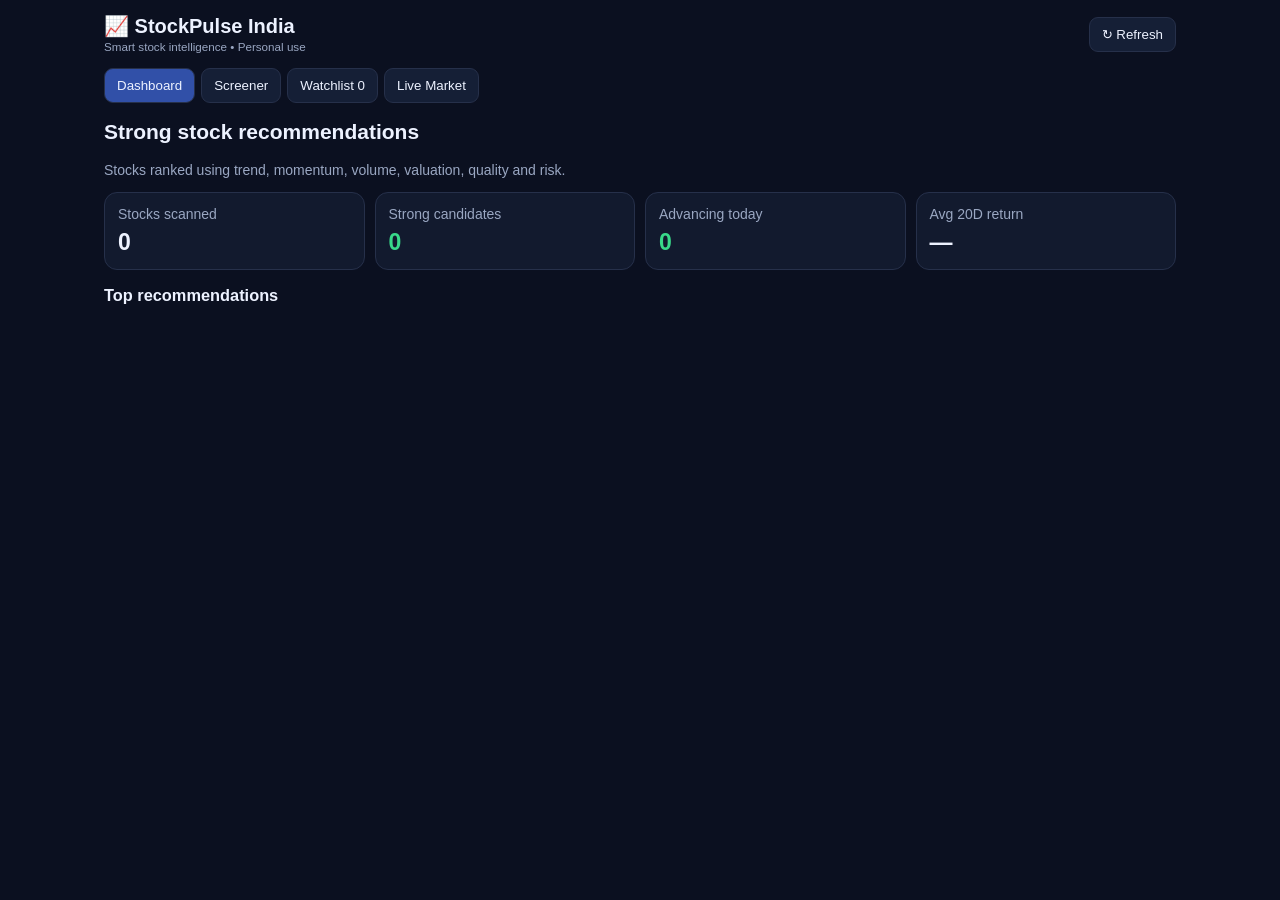
==== android/app/src/main/assets/index.html @ 97c8486b "fix: bundle StockPulse UI inside APK" ====
<!doctype html><html><head><meta name="viewport" content="width=device-width,initial-scale=1"><meta name="theme-color" content="#0b1020"><title>StockPulse India</title><style>body{margin:0;background:#0b1020;color:#edf2ff;font:14px Arial,sans-serif}*{box-sizing:border-box}main{padding:14px;max-width:1100px;margin:auto}.head{display:flex;justify-content:space-between;align-items:center;gap:10px}.brand b{font-size:20px}.brand small,.muted{color:#9aa7c2}.tabs{display:flex;gap:6px;overflow:auto;margin:14px 0}.tabs button,.btn{border:1px solid #26304a;background:#151f36;color:#edf2ff;border-radius:9px;padding:9px 12px}.tabs button.on{background:#3150a8}.kpis,.grid{display:grid;grid-template-columns:repeat(4,1fr);gap:10px}.card{background:#121a2e;border:1px solid #26304a;border-radius:13px;padding:13px}.grid{grid-template-columns:repeat(3,1fr);margin-top:10px}.v{font-size:23px;font-weight:800;margin-top:7px}.good{color:#39d98a}.bad{color:#ff6678}.filters{display:grid;grid-template-columns:2fr 1fr 1fr 1fr;gap:8px;margin:10px 0}.filters input,.filters select{width:100%;padding:9px;background:#0e1528;color:#fff;border:1px solid #26304a;border-radius:8px}.stock{cursor:pointer}.stock h3{margin:0 0 3px}.pill{display:inline-block;padding:4px 7px;border-radius:7px;background:#253250;font-size:11px}.reason{font-size:12px;color:#c8d0e1;line-height:1.45}.modal{position:fixed;inset:0;background:#050914ee;overflow:auto;padding:15px}.box{max-width:850px;margin:10px auto;background:#11192d;border:1px solid #34415f;border-radius:14px;padding:18px}.detail{display:grid;grid-template-columns:repeat(4,1fr);gap:8px}.detail div{background:#0d1426;padding:10px;border-radius:8px}.detail b{display:block;font-size:17px}.hide{display:none}.status{margin:8px 0;color:#9aa7c2}@media(max-width:700px){.kpis,.grid{grid-template-columns:1fr 1fr}.filters{grid-template-columns:1fr 1fr}.detail{grid-template-columns:1fr 1fr}}@media(max-width:430px){.kpis,.grid{grid-template-columns:1fr}.filters{grid-template-columns:1fr}}</style></head><body><main><header class="head"><div class="brand"><b>📈 StockPulse India</b><br><small>Smart stock intelligence • Personal use</small></div><button class="btn" onclick="load()">↻ Refresh</button></header><nav class="tabs"><button class="on" onclick="tab('home',this)">Dashboard</button><button onclick="tab('screen',this)">Screener</button><button onclick="tab('watch',this)">Watchlist <span id="wc">0</span></button><button onclick="tab('market',this)">Live Market</button></nav><section id="home"><h2>Strong stock recommendations</h2><p class="muted">Stocks ranked using trend, momentum, volume, valuation, quality and risk.</p><div class="kpis"><div class="card"><span class="muted">Stocks scanned</span><div class="v" id="scanned">—</div></div><div class="card"><span class="muted">Strong candidates</span><div class="v good" id="strong">—</div></div><div class="card"><span class="muted">Advancing today</span><div class="v good" id="adv">—</div></div><div class="card"><span class="muted">Avg 20D return</span><div class="v" id="mom">—</div></div></div><h3>Top recommendations</h3><div id="top" class="grid"></div></section><section id="screen" class="hide"><h2>Stock Screener</h2><p class="muted">Filter and sort the full screened universe.</p><div class="filters"><input id="q" placeholder="Search stock / symbol" oninput="render()"><input id="ms" type="number" value="0" placeholder="Min score" oninput="render()"><select id="band" onchange="render()"><option>All</option><option>Strong</option><option>Potential</option><option>Watch</option><option>Avoid</option></select><select id="sort" onchange="render()"><option value="score">Score</option><option value="20d">20D %</option><option value="60d">60D %</option><option value="upside">Upside %</option><option value="volume">Volume %</option><option value="change">Today %</option></select></div><div id="screenStatus" class="status"></div><div id="list" class="grid"></div></section><section id="watch" class="hide"><h2>Watchlist</h2><p class="muted">Saved locally on this phone. No login.</p><div id="watchlist" class="grid"></div></section><section id="market" class="hide"><h2>Live Market</h2><div id="marketCards" class="grid"></div><p class="muted">Model scores and upside are estimates, not guaranteed returns or investment advice.</p></section></main><div id="modal" class="modal hide"><div class="box"><button class="btn" onclick="closeDetail()">Close</button><div id="detail"></div></div></div><script>const API='https://stockpulse-india-api-v3.onrender.com/api';let all=[];const $=x=>document.getElementById(x);const num=x=>Number.isFinite(Number(x))?Number(x):0;const pct=(x,d=1)=>(num(x)).toFixed(d)+'%';const watch=()=>JSON.parse(localStorage.getItem('spw')||'[]');const save=a=>{localStorage.setItem('spw',JSON.stringify(a));$('wc').textContent=a.length};function tab(id,b){['home','screen','watch','market'].forEach(x=>$(x).classList.toggle('hide',x!==id));document.querySelectorAll('.tabs button').forEach(x=>x.classList.remove('on'));b.classList.add('on');if(id==='screen')render();if(id==='watch')renderWatch()}function toggle(s){let a=watch();a=a.includes(s)?a.filter(x=>x!==s):a.concat(s);save(a);render();renderWatch()}function val(x,k){return num(x&&x[k])}function band(x){return x.recommendation_band||x.band|| (val(x,'final_rank_score')>=80?'Strong':val(x,'final_rank_score')>=65?'Potential':val(x,'final_rank_score')>=50?'Watch':'Avoid')}function name(x){return x.symbol||x.ticker||x.name||'Unknown'}function card(x){let s=name(x),b=band(x),f=watch().includes(s);return `<div class="card stock" onclick="detail('${encodeURIComponent(s)}')"><div style="display:flex;justify-content:space-between"><div><h3>${s}</h3><span class="muted">${x.company_name||x.name||''}</span></div><span class="pill">${b}</span></div><div class="v">₹${val(x,'price').toFixed(2)}</div><div class="reason"><b>Score ${val(x,'final_rank_score').toFixed(0)}/100</b> • Upside <span class="good">${pct(x.estimated_upside_pct)}</span><br>Today ${pct(x.change_pct)} • 20D ${pct(x.return_20d_pct)} • 60D ${pct(x.return_60d_pct)}<br>Volume ${pct(x.volume_change_pct)}</div><p class="reason">${(x.reasons||x.recommendation_reasons||['Trend + momentum + volume + quality/valuation signals']).slice(0,3).join(' • ')}</p><button class="btn" onclick="event.stopPropagation();toggle('${s.replace(/'/g,"\\'")}')">${f?'★ Remove':'☆ Add to watchlist'}</button></div>`}function sort(a,k){let z=[...a];let key=k==='score'?'final_rank_score':k==='20d'?'return_20d_pct':k==='60d'?'return_60d_pct':k==='upside'?'estimated_upside_pct':k==='volume'?'volume_change_pct':'change_pct';return z.sort((a,b)=>val(b,key)-val(a,key))}function render(){let q=($('q').value||'').toLowerCase(),m=val($('ms').value),bd=$('band').value;let a=sort(all,$('sort').value).filter(x=>(name(x)+' '+(x.company_name||'')).toLowerCase().includes(q)&&val(x,'final_rank_score')>=m&&(bd==='All'||band(x)===bd));$('list').innerHTML=a.map(card).join('')||'<div class="card">No stocks match these filters.</div>';if($('screenStatus'))$('screenStatus').textContent=`Showing ${a.length} of ${all.length} stocks`;$('top').innerHTML=sort(all,'score').slice(0,9).map(card).join('')}function renderWatch(){let a=all.filter(x=>watch().includes(name(x)));$('watchlist').innerHTML=a.length?a.map(card).join(''):'<div class="card">No stocks in watchlist yet. Add stocks from Screener.</div>'}function detail(enc){let s=decodeURIComponent(enc),x=all.find(y=>name(y)===s);if(!x)return;let reasons=(x.reasons||x.recommendation_reasons||['Trend strength','Momentum','Volume confirmation','Quality / valuation','Risk assessment']);$('detail').innerHTML=`<h2>${s}</h2><p class="muted">${x.company_name||x.name||''}</p><div class="v">₹${val(x,'price').toFixed(2)} <span class="good">${pct(x.change_pct)} today</span></div><div class="detail"><div><b>${val(x,'final_rank_score').toFixed(0)}</b><small>Overall score</small></div><div><b>${pct(x.estimated_upside_pct)}</b><small>Upside potential</small></div><div><b>${pct(x.return_20d_pct)}</b><small>20D return</small></div><div><b>${pct(x.return_60d_pct)}</b><small>60D return</small></div><div><b>${pct(x.volume_change_pct)}</b><small>Volume variation</small></div><div><b>${pct(x.return_52w_pct)}</b><small>52W return</small></div><div><b>${pct(x['52w_position'])}</b><small>52W position</small></div><div><b>${band(x)}</b><small>Recommendation</small></div></div><h3>Why this stock is recommended</h3><ul>${reasons.map(r=>`<li>${r}</li>`).join('')}</ul><h3>Short / Long term view</h3><p>Short term: trend and momentum driven. Long term: quality, valuation, consistency and risk factors are considered. Upside is a model estimate and should not be treated as a guaranteed target.</p>`;$('modal').classList.remove('hide')}function closeDetail(){$('modal').classList.add('hide')}async function load(){try{let r=await fetch(API+'/stocks',{cache:'no-store'});let j=await r.json();all=Array.isArray(j)?j:(j.stocks||j.data||j.results||[])}catch(e){all=[]}save(watch());let strong=all.filter(x=>val(x,'final_rank_score')>=80),adv=all.filter(x=>val(x,'change_pct')>0);$('scanned').textContent=all.length;$('strong').textContent=strong.length;$('adv').textContent=adv.length;$('mom').textContent=all.length?pct(all.reduce((a,x)=>a+val(x,'return_20d_pct'),0)/all.length):'—';$('marketCards').innerHTML=`<div class="card"><span class="muted">Nifty / market feed</span><div class="v">${all.length?'LIVE':'Unavailable'}</div></div><div class="card"><span class="muted">Advancing</span><div class="v good">${adv.length}</div></div><div class="card"><span class="muted">Declining</span><div class="v bad">${all.filter(x=>val(x,'change_pct')<0).length}</div></div><div class="card"><span class="muted">Universe</span><div class="v">${all.length}</div></div>`;render();renderWatch()}save(watch());load();</script></body></html>
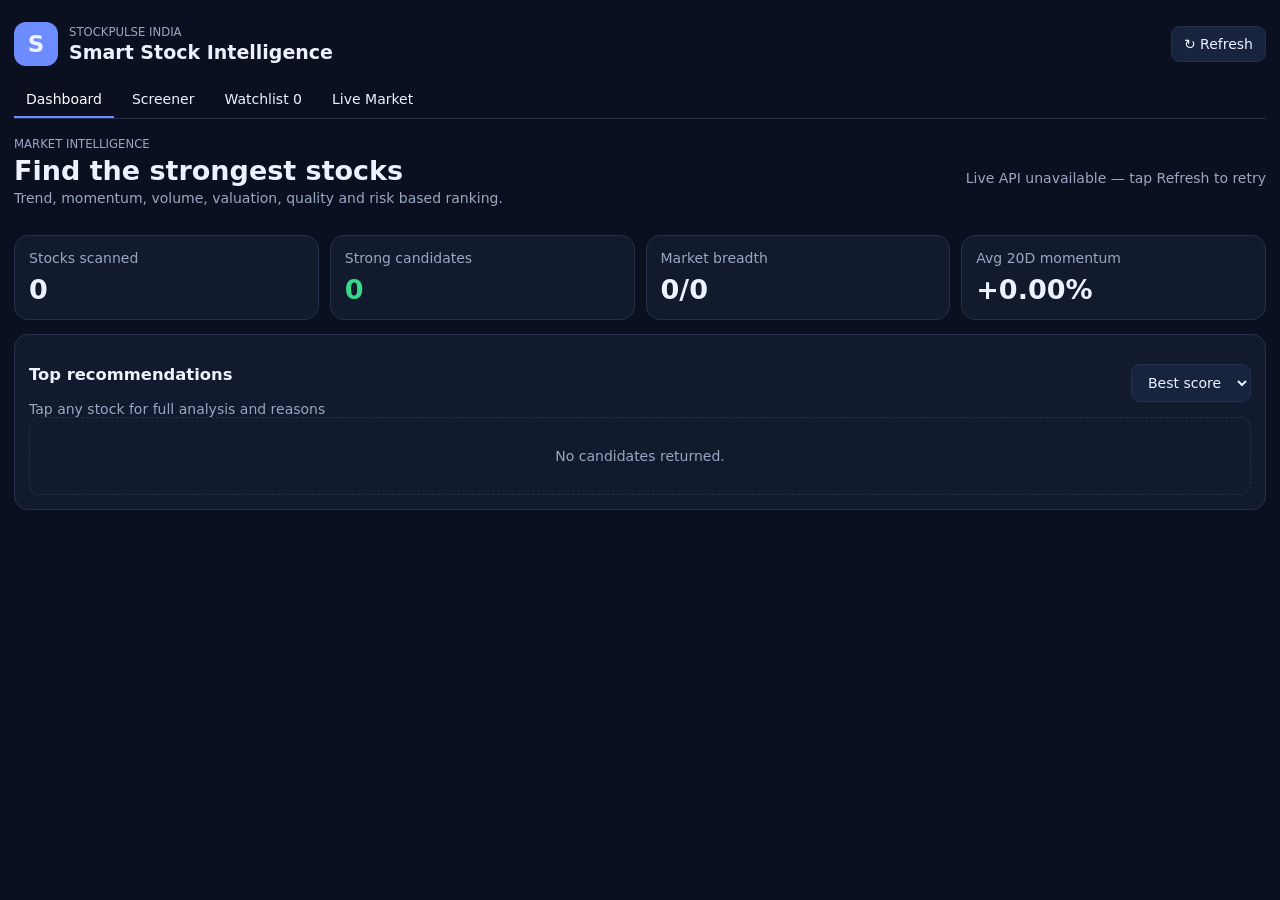
==== commit 937838d9: "fix: bundle full StockPulse v4 UI into APK" ====
--- a/android/app/src/main/assets/index.html
+++ b/android/app/src/main/assets/index.html
@@ -1 +1 @@
-<!doctype html><html><head><meta name="viewport" content="width=device-width,initial-scale=1"><meta name="theme-color" content="#0b1020"><title>StockPulse India</title><style>body{margin:0;background:#0b1020;color:#edf2ff;font:14px Arial,sans-serif}*{box-sizing:border-box}main{padding:14px;max-width:1100px;margin:auto}.head{display:flex;justify-content:space-between;align-items:center;gap:10px}.brand b{font-size:20px}.brand small,.muted{color:#9aa7c2}.tabs{display:flex;gap:6px;overflow:auto;margin:14px 0}.tabs button,.btn{border:1px solid #26304a;background:#151f36;color:#edf2ff;border-radius:9px;padding:9px 12px}.tabs button.on{background:#3150a8}.kpis,.grid{display:grid;grid-template-columns:repeat(4,1fr);gap:10px}.card{background:#121a2e;border:1px solid #26304a;border-radius:13px;padding:13px}.grid{grid-template-columns:repeat(3,1fr);margin-top:10px}.v{font-size:23px;font-weight:800;margin-top:7px}.good{color:#39d98a}.bad{color:#ff6678}.filters{display:grid;grid-template-columns:2fr 1fr 1fr 1fr;gap:8px;margin:10px 0}.filters input,.filters select{width:100%;padding:9px;background:#0e1528;color:#fff;border:1px solid #26304a;border-radius:8px}.stock{cursor:pointer}.stock h3{margin:0 0 3px}.pill{display:inline-block;padding:4px 7px;border-radius:7px;background:#253250;font-size:11px}.reason{font-size:12px;color:#c8d0e1;line-height:1.45}.modal{position:fixed;inset:0;background:#050914ee;overflow:auto;padding:15px}.box{max-width:850px;margin:10px auto;background:#11192d;border:1px solid #34415f;border-radius:14px;padding:18px}.detail{display:grid;grid-template-columns:repeat(4,1fr);gap:8px}.detail div{background:#0d1426;padding:10px;border-radius:8px}.detail b{display:block;font-size:17px}.hide{display:none}.status{margin:8px 0;color:#9aa7c2}@media(max-width:700px){.kpis,.grid{grid-template-columns:1fr 1fr}.filters{grid-template-columns:1fr 1fr}.detail{grid-template-columns:1fr 1fr}}@media(max-width:430px){.kpis,.grid{grid-template-columns:1fr}.filters{grid-template-columns:1fr}}</style></head><body><main><header class="head"><div class="brand"><b>📈 StockPulse India</b><br><small>Smart stock intelligence • Personal use</small></div><button class="btn" onclick="load()">↻ Refresh</button></header><nav class="tabs"><button class="on" onclick="tab('home',this)">Dashboard</button><button onclick="tab('screen',this)">Screener</button><button onclick="tab('watch',this)">Watchlist <span id="wc">0</span></button><button onclick="tab('market',this)">Live Market</button></nav><section id="home"><h2>Strong stock recommendations</h2><p class="muted">Stocks ranked using trend, momentum, volume, valuation, quality and risk.</p><div class="kpis"><div class="card"><span class="muted">Stocks scanned</span><div class="v" id="scanned">—</div></div><div class="card"><span class="muted">Strong candidates</span><div class="v good" id="strong">—</div></div><div class="card"><span class="muted">Advancing today</span><div class="v good" id="adv">—</div></div><div class="card"><span class="muted">Avg 20D return</span><div class="v" id="mom">—</div></div></div><h3>Top recommendations</h3><div id="top" class="grid"></div></section><section id="screen" class="hide"><h2>Stock Screener</h2><p class="muted">Filter and sort the full screened universe.</p><div class="filters"><input id="q" placeholder="Search stock / symbol" oninput="render()"><input id="ms" type="number" value="0" placeholder="Min score" oninput="render()"><select id="band" onchange="render()"><option>All</option><option>Strong</option><option>Potential</option><option>Watch</option><option>Avoid</option></select><select id="sort" onchange="render()"><option value="score">Score</option><option value="20d">20D %</option><option value="60d">60D %</option><option value="upside">Upside %</option><option value="volume">Volume %</option><option value="change">Today %</option></select></div><div id="screenStatus" class="status"></div><div id="list" class="grid"></div></section><section id="watch" class="hide"><h2>Watchlist</h2><p class="muted">Saved locally on this phone. No login.</p><div id="watchlist" class="grid"></div></section><section id="market" class="hide"><h2>Live Market</h2><div id="marketCards" class="grid"></div><p class="muted">Model scores and upside are estimates, not guaranteed returns or investment advice.</p></section></main><div id="modal" class="modal hide"><div class="box"><button class="btn" onclick="closeDetail()">Close</button><div id="detail"></div></div></div><script>const API='https://stockpulse-india-api-v3.onrender.com/api';let all=[];const $=x=>document.getElementById(x);const num=x=>Number.isFinite(Number(x))?Number(x):0;const pct=(x,d=1)=>(num(x)).toFixed(d)+'%';const watch=()=>JSON.parse(localStorage.getItem('spw')||'[]');const save=a=>{localStorage.setItem('spw',JSON.stringify(a));$('wc').textContent=a.length};function tab(id,b){['home','screen','watch','market'].forEach(x=>$(x).classList.toggle('hide',x!==id));document.querySelectorAll('.tabs button').forEach(x=>x.classList.remove('on'));b.classList.add('on');if(id==='screen')render();if(id==='watch')renderWatch()}function toggle(s){let a=watch();a=a.includes(s)?a.filter(x=>x!==s):a.concat(s);save(a);render();renderWatch()}function val(x,k){return num(x&&x[k])}function band(x){return x.recommendation_band||x.band|| (val(x,'final_rank_score')>=80?'Strong':val(x,'final_rank_score')>=65?'Potential':val(x,'final_rank_score')>=50?'Watch':'Avoid')}function name(x){return x.symbol||x.ticker||x.name||'Unknown'}function card(x){let s=name(x),b=band(x),f=watch().includes(s);return `<div class="card stock" onclick="detail('${encodeURIComponent(s)}')"><div style="display:flex;justify-content:space-between"><div><h3>${s}</h3><span class="muted">${x.company_name||x.name||''}</span></div><span class="pill">${b}</span></div><div class="v">₹${val(x,'price').toFixed(2)}</div><div class="reason"><b>Score ${val(x,'final_rank_score').toFixed(0)}/100</b> • Upside <span class="good">${pct(x.estimated_upside_pct)}</span><br>Today ${pct(x.change_pct)} • 20D ${pct(x.return_20d_pct)} • 60D ${pct(x.return_60d_pct)}<br>Volume ${pct(x.volume_change_pct)}</div><p class="reason">${(x.reasons||x.recommendation_reasons||['Trend + momentum + volume + quality/valuation signals']).slice(0,3).join(' • ')}</p><button class="btn" onclick="event.stopPropagation();toggle('${s.replace(/'/g,"\\'")}')">${f?'★ Remove':'☆ Add to watchlist'}</button></div>`}function sort(a,k){let z=[...a];let key=k==='score'?'final_rank_score':k==='20d'?'return_20d_pct':k==='60d'?'return_60d_pct':k==='upside'?'estimated_upside_pct':k==='volume'?'volume_change_pct':'change_pct';return z.sort((a,b)=>val(b,key)-val(a,key))}function render(){let q=($('q').value||'').toLowerCase(),m=val($('ms').value),bd=$('band').value;let a=sort(all,$('sort').value).filter(x=>(name(x)+' '+(x.company_name||'')).toLowerCase().includes(q)&&val(x,'final_rank_score')>=m&&(bd==='All'||band(x)===bd));$('list').innerHTML=a.map(card).join('')||'<div class="card">No stocks match these filters.</div>';if($('screenStatus'))$('screenStatus').textContent=`Showing ${a.length} of ${all.length} stocks`;$('top').innerHTML=sort(all,'score').slice(0,9).map(card).join('')}function renderWatch(){let a=all.filter(x=>watch().includes(name(x)));$('watchlist').innerHTML=a.length?a.map(card).join(''):'<div class="card">No stocks in watchlist yet. Add stocks from Screener.</div>'}function detail(enc){let s=decodeURIComponent(enc),x=all.find(y=>name(y)===s);if(!x)return;let reasons=(x.reasons||x.recommendation_reasons||['Trend strength','Momentum','Volume confirmation','Quality / valuation','Risk assessment']);$('detail').innerHTML=`<h2>${s}</h2><p class="muted">${x.company_name||x.name||''}</p><div class="v">₹${val(x,'price').toFixed(2)} <span class="good">${pct(x.change_pct)} today</span></div><div class="detail"><div><b>${val(x,'final_rank_score').toFixed(0)}</b><small>Overall score</small></div><div><b>${pct(x.estimated_upside_pct)}</b><small>Upside potential</small></div><div><b>${pct(x.return_20d_pct)}</b><small>20D return</small></div><div><b>${pct(x.return_60d_pct)}</b><small>60D return</small></div><div><b>${pct(x.volume_change_pct)}</b><small>Volume variation</small></div><div><b>${pct(x.return_52w_pct)}</b><small>52W return</small></div><div><b>${pct(x['52w_position'])}</b><small>52W position</small></div><div><b>${band(x)}</b><small>Recommendation</small></div></div><h3>Why this stock is recommended</h3><ul>${reasons.map(r=>`<li>${r}</li>`).join('')}</ul><h3>Short / Long term view</h3><p>Short term: trend and momentum driven. Long term: quality, valuation, consistency and risk factors are considered. Upside is a model estimate and should not be treated as a guaranteed target.</p>`;$('modal').classList.remove('hide')}function closeDetail(){$('modal').classList.add('hide')}async function load(){try{let r=await fetch(API+'/stocks',{cache:'no-store'});let j=await r.json();all=Array.isArray(j)?j:(j.stocks||j.data||j.results||[])}catch(e){all=[]}save(watch());let strong=all.filter(x=>val(x,'final_rank_score')>=80),adv=all.filter(x=>val(x,'change_pct')>0);$('scanned').textContent=all.length;$('strong').textContent=strong.length;$('adv').textContent=adv.length;$('mom').textContent=all.length?pct(all.reduce((a,x)=>a+val(x,'return_20d_pct'),0)/all.length):'—';$('marketCards').innerHTML=`<div class="card"><span class="muted">Nifty / market feed</span><div class="v">${all.length?'LIVE':'Unavailable'}</div></div><div class="card"><span class="muted">Advancing</span><div class="v good">${adv.length}</div></div><div class="card"><span class="muted">Declining</span><div class="v bad">${all.filter(x=>val(x,'change_pct')<0).length}</div></div><div class="card"><span class="muted">Universe</span><div class="v">${all.length}</div></div>`;render();renderWatch()}save(watch());load();</script></body></html>+<!doctype html><html lang="en"><head><meta charset="utf-8"><meta name="viewport" content="width=device-width,initial-scale=1"><meta name="theme-color" content="#0b1020"><title>StockPulse India</title><style>:root{--bg:#0b1020;--panel:#121a2e;--line:#26304a;--text:#edf2ff;--muted:#9aa7c2;--good:#39d98a;--bad:#ff6678;--accent:#6d8cff}*{box-sizing:border-box}body{margin:0;background:var(--bg);color:var(--text);font:14px system-ui,-apple-system,Segoe UI,Arial}button,input,select{font:inherit}button{cursor:pointer}main{max-width:1400px;margin:auto;padding:14px}.head{display:flex;justify-content:space-between;align-items:center;gap:12px;padding:8px 0 16px}.brand{display:flex;gap:11px;align-items:center}.logo{width:44px;height:44px;border-radius:12px;background:var(--accent);display:grid;place-items:center;font-size:23px;font-weight:800}.brand small,.muted,label{color:var(--muted)}.brand h1{font-size:19px;margin:2px 0}.btn,.tabs button{background:#18233d;border:1px solid var(--line);color:var(--text);border-radius:9px;padding:9px 12px}.tabs{display:flex;gap:6px;overflow:auto;border-bottom:1px solid var(--line);margin-bottom:16px}.tabs button{background:transparent;border:0;border-bottom:2px solid transparent;border-radius:0;white-space:nowrap}.tabs button.on{border-color:var(--accent);color:#fff}.hide{display:none!important}.hero{display:flex;justify-content:space-between;gap:12px;align-items:center}.hero h2{font-size:27px;margin:4px 0}.hero p{color:var(--muted);margin:0 0 15px}.kpis,.market{display:grid;grid-template-columns:repeat(4,1fr);gap:11px;margin:14px 0}.card,.surface,.stat{background:var(--panel);border:1px solid var(--line);border-radius:14px;padding:14px}.kpi b{display:block;font-size:27px;margin-top:8px}.good{color:var(--good)!important}.bad{color:var(--bad)!important}.grid{display:grid;grid-template-columns:repeat(3,1fr);gap:12px}.filters{display:grid;grid-template-columns:2fr repeat(6,1fr);gap:8px;margin:12px 0}.filters label{display:grid;gap:5px;font-size:11px}.filters input,.filters select{width:100%;background:#0e1528;color:var(--text);border:1px solid var(--line);border-radius:8px;padding:9px}.stock{cursor:pointer}.stock .top{display:flex;justify-content:space-between;gap:8px}.stock h3{margin:0 0 3px}.price{font-size:21px;font-weight:800;margin:11px 0}.pill{display:inline-block;background:#263453;border-radius:7px;padding:5px 8px;font-size:11px;font-weight:800}.Strong{background:#123a2a;color:var(--good)}.Potential{background:#30351a;color:#d5e75d}.Avoid{background:#3c1c27;color:var(--bad)}.meta{display:flex;flex-wrap:wrap;gap:8px;color:#c8d0e1;font-size:11px;margin:10px 0}.reason{color:#cbd4e7;font-size:12px;line-height:1.45}.watch{width:100%;margin-top:8px}.empty{text-align:center;color:var(--muted);padding:30px;border:1px dashed var(--line);border-radius:12px;grid-column:1/-1}.stat b{display:block;font-size:22px}.stat span,.stat small{display:block;color:var(--muted);margin-top:4px}.modal{position:fixed;inset:0;background:#050914e8;z-index:10;overflow:auto;padding:12px}.box{max-width:900px;margin:15px auto;background:#11192d;border:1px solid #34415f;border-radius:16px;padding:18px}.detail{display:grid;grid-template-columns:repeat(4,1fr);gap:9px}.detail>div{background:#0d1426;border:1px solid var(--line);border-radius:9px;padding:11px}.detail b{display:block;font-size:18px}.detail small{color:var(--muted)}.list{display:grid;gap:7px}.list div{display:flex;justify-content:space-between;border-bottom:1px solid #222c43;padding:8px}.list span{color:var(--muted)}.table{width:100%;border-collapse:collapse;font-size:12px}.table td{padding:7px;border-bottom:1px solid #222c43}.table td:nth-child(odd){color:var(--muted)}@media(max-width:850px){.kpis,.market{grid-template-columns:repeat(2,1fr)}.grid{grid-template-columns:repeat(2,1fr)}.filters{grid-template-columns:repeat(3,1fr)}}@media(max-width:550px){.kpis,.market,.grid{grid-template-columns:1fr}.filters{grid-template-columns:1fr 1fr}.detail{grid-template-columns:1fr 1fr}.hero{align-items:flex-start;flex-direction:column}}</style></head><body><main><header class="head"><div class="brand"><div class="logo">S</div><div><small>STOCKPULSE INDIA</small><h1>Smart Stock Intelligence</h1></div></div><button class="btn" id="refresh">↻ Refresh</button></header><nav class="tabs"><button class="on" data-tab="home">Dashboard</button><button data-tab="screen">Screener</button><button data-tab="watch">Watchlist <span id="wc">0</span></button><button data-tab="market">Live Market</button></nav><section id="home"><div class="hero"><div><small class="muted">MARKET INTELLIGENCE</small><h2>Find the strongest stocks</h2><p>Trend, momentum, volume, valuation, quality and risk based ranking.</p></div><span class="muted" id="status">Loading…</span></div><div class="kpis"><div class="card kpi"><span class="muted">Stocks scanned</span><b id="scanned">—</b></div><div class="card kpi"><span class="muted">Strong candidates</span><b class="good" id="strong">—</b></div><div class="card kpi"><span class="muted">Market breadth</span><b id="breadth">—</b></div><div class="card kpi"><span class="muted">Avg 20D momentum</span><b id="mom">—</b></div></div><div class="surface"><div class="hero"><div><h3>Top recommendations</h3><span class="muted">Tap any stock for full analysis and reasons</span></div><select class="btn" id="homeSort"><option value="score">Best score</option><option value="20d">20D</option><option value="60d">60D</option><option value="upside">Upside</option></select></div><div id="top" class="grid"></div></div></section><section id="screen" class="hide"><div class="hero"><div><h2>Stock Screener</h2><p>Filter the full screened universe.</p></div><button class="btn" id="reset">Reset</button></div><div class="filters"><label>Search<input id="q" placeholder="RELIANCE / TCS"></label><label>Min score<input id="ms" type="number" value="0"></label><label>Band<select id="band"><option>All</option><option>Strong</option><option>Potential</option><option>Watch</option><option>Avoid</option></select></label><label>Min 20D %<input id="m20" type="number" value="-100"></label><label>Min 60D %<input id="m60" type="number" value="-100"></label><label>Min 52W pos %<input id="m52" type="number" value="0"></label><label>Sort<select id="sort"><option value="score">Score</option><option value="20d">20D</option><option value="60d">60D</option><option value="upside">Upside</option><option value="volume">Volume</option><option value="change">Today</option></select></label></div><div id="screenStatus" class="muted"></div><div id="list" class="grid"></div></section><section id="watch" class="hide"><div class="hero"><div><h2>Watchlist</h2><p>Saved locally on this phone. No login required.</p></div></div><div id="watchlist" class="grid"></div></section><section id="market" class="hide"><div class="hero"><div><h2>Live Market</h2><p>Nifty, Bank Nifty and StockPulse universe.</p></div></div><div id="marketCards" class="market"></div><div class="card muted">Scores and upside are model estimates, not guaranteed returns or personalized investment advice.</div></section><div id="modal" class="modal hide"><div class="box"><button class="btn" id="close">Close</button><div id="detail"></div></div></div></main><script>const API='https://stockpulse-india-api-v3.onrender.com/api';let all=[];const $=x=>document.getElementById(x),num=x=>Number.isFinite(Number(x))?Number(x):0,watch=()=>JSON.parse(localStorage.getItem('stockpulse_watch')||'[]'),save=a=>{localStorage.setItem('stockpulse_watch',JSON.stringify(a));$('wc').textContent=a.length};function val(x,k){return num(x&&x[k])}function nm(x){return x.symbol||x.ticker||x.name||''}function bd(x){return x.band||x.recommendation_band||(val(x,'final_rank_score')>=80?'Strong':val(x,'final_rank_score')>=65?'Potential':val(x,'final_rank_score')>=50?'Watch':'Avoid')}function sortA(a,k){let key=k==='score'?'final_rank_score':k==='20d'?'return_20d_pct':k==='60d'?'return_60d_pct':k==='upside'?'estimated_upside_pct':k==='volume'?'volume_change_pct':'change_pct';return [...a].sort((x,y)=>val(y,key)-val(x,key))}function pct(x){return(num(x)>=0?'+':'')+num(x).toFixed(2)+'%'}function card(x){let s=nm(x),f=watch().includes(s),b=bd(x);return `<article class="card stock" onclick="detailOf('${encodeURIComponent(s)}')"><div class="top"><div><h3>${s}</h3><small class="muted">${x.company_name||x.name||'NSE listed stock'}</small></div><b>${val(x,'final_rank_score').toFixed(1)}</b></div><div class="price">₹${val(x,'price').toLocaleString('en-IN')} <span class="${val(x,'change_pct')<0?'bad':'good'}">${pct(x.change_pct)}</span></div><span class="pill ${b}">${b} • ${x.recommendation||'WATCH'}</span><div class="meta"><span>20D ${pct(x.return_20d_pct)}</span><span>60D ${pct(x.return_60d_pct)}</span><span>Upside ${pct(x.estimated_upside_pct)}</span><span>Volume ${pct(x.volume_change_pct)}</span></div><p class="reason">${(x.why||x.reasons||['Trend + momentum + volume + quality/valuation signals']).slice(0,3).join(' • ')}</p><button class="btn watch" onclick="event.stopPropagation();toggle('${s.replace(/'/g,"\\'")}')">${f?'★ Saved to watchlist':'☆ Add to watchlist'}</button></article>`}function toggle(s){let a=watch();a=a.includes(s)?a.filter(x=>x!==s):a.concat(s);save(a);renderAll()}function renderHome(){let adv=all.filter(x=>val(x,'change_pct')>0).length,total=all.length,strong=all.filter(x=>bd(x)==='Strong').length,avg=all.reduce((s,x)=>s+val(x,'return_20d_pct'),0)/(total||1);$('scanned').textContent=total;$('strong').textContent=strong;$('breadth').textContent=adv+'/'+(total-adv);$('mom').textContent=pct(avg);$('top').innerHTML=sortA(all,$('homeSort').value).slice(0,9).map(card).join('')||'<div class="empty">No candidates returned.</div>'}function renderScreen(){let q=$('q').value.toLowerCase(),m=num($('ms').value),b=$('band').value,a=all.filter(x=>(!q||(nm(x)+' '+(x.company_name||'')).toLowerCase().includes(q))&&val(x,'final_rank_score')>=m&&(b==='All'||bd(x)===b)&&val(x,'return_20d_pct')>=num($('m20').value)&&val(x,'return_60d_pct')>=num($('m60').value)&&val(x,'52w_position')>=num($('m52').value));a=sortA(a,$('sort').value);$('screenStatus').textContent=`${a.length} stocks match`;$('list').innerHTML=a.map(card).join('')||'<div class="empty">No stocks match these rules.</div>'}function renderWatch(){let s=new Set(watch());let a=all.filter(x=>s.has(nm(x)));$('watchlist').innerHTML=a.map(card).join('')||'<div class="empty">Watchlist is empty.</div>'}async function renderMarket(){let adv=all.filter(x=>val(x,'change_pct')>0).length,total=all.length;let idx=[];try{let r=await fetch(API+'/market',{cache:'no-store'});if(r.ok)idx=(await r.json()).indices||[]}catch(e){}$('marketCards').innerHTML=idx.map(x=>`<div class="stat"><b>${val(x,'price').toLocaleString('en-IN',{maximumFractionDigits:2})}</b><span>${x.symbol==='^NSEI'?'NIFTY 50':'BANK NIFTY'}</span><small class="${val(x,'change_pct')<0?'bad':'good'}">${pct(x.change_pct)}</small></div>`).join('')+`<div class="stat"><b>${total}</b><span>Scanned</span></div><div class="stat"><b>${adv}</b><span>Advancing</span></div><div class="stat"><b>${total-adv}</b><span>Declining</span></div>`}function renderAll(){save(watch());renderHome();renderScreen();renderWatch();renderMarket()}async function detailOf(enc){let s=decodeURIComponent(enc),x=all.find(y=>nm(y)===s);if(!x)return;$('modal').classList.remove('hide');$('detail').innerHTML='<p>Loading complete analysis…</p>';try{let r=await fetch(API+'/stock/'+encodeURIComponent(s),{cache:'no-store'});if(r.ok)x=await r.json()}catch(e){}let reasons=x.why||x.reasons||['Trend strength','Momentum','Volume confirmation','Quality / valuation','Risk assessment'];$('detail').innerHTML=`<h2>${x.company_name||s} (${s})</h2><div class="price">₹${val(x,'price').toLocaleString('en-IN')} <span class="${val(x,'change_pct')<0?'bad':'good'}">${pct(x.change_pct)} today</span></div><span class="pill ${bd(x)}">${bd(x)} • ${x.recommendation||'WATCH'}</span><div class="detail"><div><b>${val(x,'final_rank_score').toFixed(1)}</b><small>Overall score</small></div><div><b>${pct(x.estimated_upside_pct)}</b><small>Estimated upside</small></div><div><b>${pct(x.return_20d_pct)}</b><small>20D</small></div><div><b>${pct(x.return_60d_pct)}</b><small>60D</small></div><div><b>${pct(x.volume_change_pct)}</b><small>Volume variation</small></div><div><b>${pct(x.return_52w_pct)}</b><small>52W return</small></div><div><b>${pct(x['52w_position'])}</b><small>52W position</small></div><div><b>${x.risk||'—'}</b><small>Risk</small></div></div><h3>Why this stock is recommended</h3><ul class="reason">${reasons.map(r=>`<li>${r}</li>`).join('')}</ul><h3>Short / Medium / Long term</h3><div class="detail"><div><b>${val(x,'short_term_score').toFixed(1)}</b><small>Short term score</small></div><div><b>${val(x,'medium_term_score').toFixed(1)}</b><small>Medium term score</small></div><div><b>${val(x,'long_term_score').toFixed(1)}</b><small>Long term score</small></div><div><b>${pct(x.volume_change_pct)}</b><small>Volume change</small></div></div><h3>Technical snapshot</h3><div class="list"><div><span>RSI 14</span><b>${val(x,'rsi14').toFixed(1)}</b></div><div><span>20 DMA</span><b>₹${val(x,'dma20').toFixed(2)}</b></div><div><span>50 DMA</span><b>₹${val(x,'dma50').toFixed(2)}</b></div><div><span>200 DMA</span><b>₹${val(x,'dma200').toFixed(2)}</b></div></div><h3>Fundamental / valuation</h3><div class="list"><div><span>PE</span><b>${x.pe==null?'—':val(x,'pe').toFixed(1)}</b></div><div><span>Price/Book</span><b>${x.pb==null?'—':val(x,'pb').toFixed(1)}</b></div><div><span>ROE</span><b>${x.roe==null?'—':(val(x,'roe')*100).toFixed(1)+'%'}</b></div><div><span>Debt/Equity</span><b>${x.debt_to_equity==null?'—':val(x,'debt_to_equity').toFixed(1)}</b></div></div><h3>Pros</h3><ul class="reason">${(x.pros||[]).map(r=>`<li>${r}</li>`).join('')}</ul><h3>Risks / Cons</h3><ul class="reason">${(x.cons||[]).map(r=>`<li>${r}</li>`).join('')}</ul><button class="btn watch" onclick="toggle('${s.replace(/'/g,"\\'")}');detailOf('${enc}')">${watch().includes(s)?'★ Remove from watchlist':'☆ Add to watchlist'}</button>`}function setup(){document.querySelectorAll('.tabs button').forEach(b=>b.onclick=()=>{document.querySelectorAll('.tabs button').forEach(x=>x.classList.remove('on'));document.querySelectorAll('section').forEach(x=>x.classList.add('hide'));b.classList.add('on');$(b.dataset.tab).classList.remove('hide');if(b.dataset.tab==='market')renderMarket()});['q','ms','band','m20','m60','m52','sort','homeSort'].forEach(id=>$(id).addEventListener('input',renderAll));$('refresh').onclick=load;$('reset').onclick=()=>{ $('q').value='';$('ms').value=0;$('band').value='All';$('m20').value=-100;$('m60').value=-100;$('m52').value=0;$('sort').value='score';renderAll()};$('close').onclick=()=>$('modal').classList.add('hide');$('modal').onclick=e=>{if(e.target.id==='modal')$('modal').classList.add('hide')}}async function load(){setup();$('status').textContent='Scanning NSE universe…';try{let r=await fetch(API+'/screener/top?limit=50&min_quality=0',{cache:'no-store'});if(!r.ok)throw Error(r.status);let d=await r.json();all=d.items||d.stocks||d.data||[];$('status').textContent='Live data updated '+new Date(d.generated_at||Date.now()).toLocaleTimeString();renderAll()}catch(e){all=[];$('status').textContent='Live API unavailable — tap Refresh to retry';renderAll()}}load();</script></body></html>
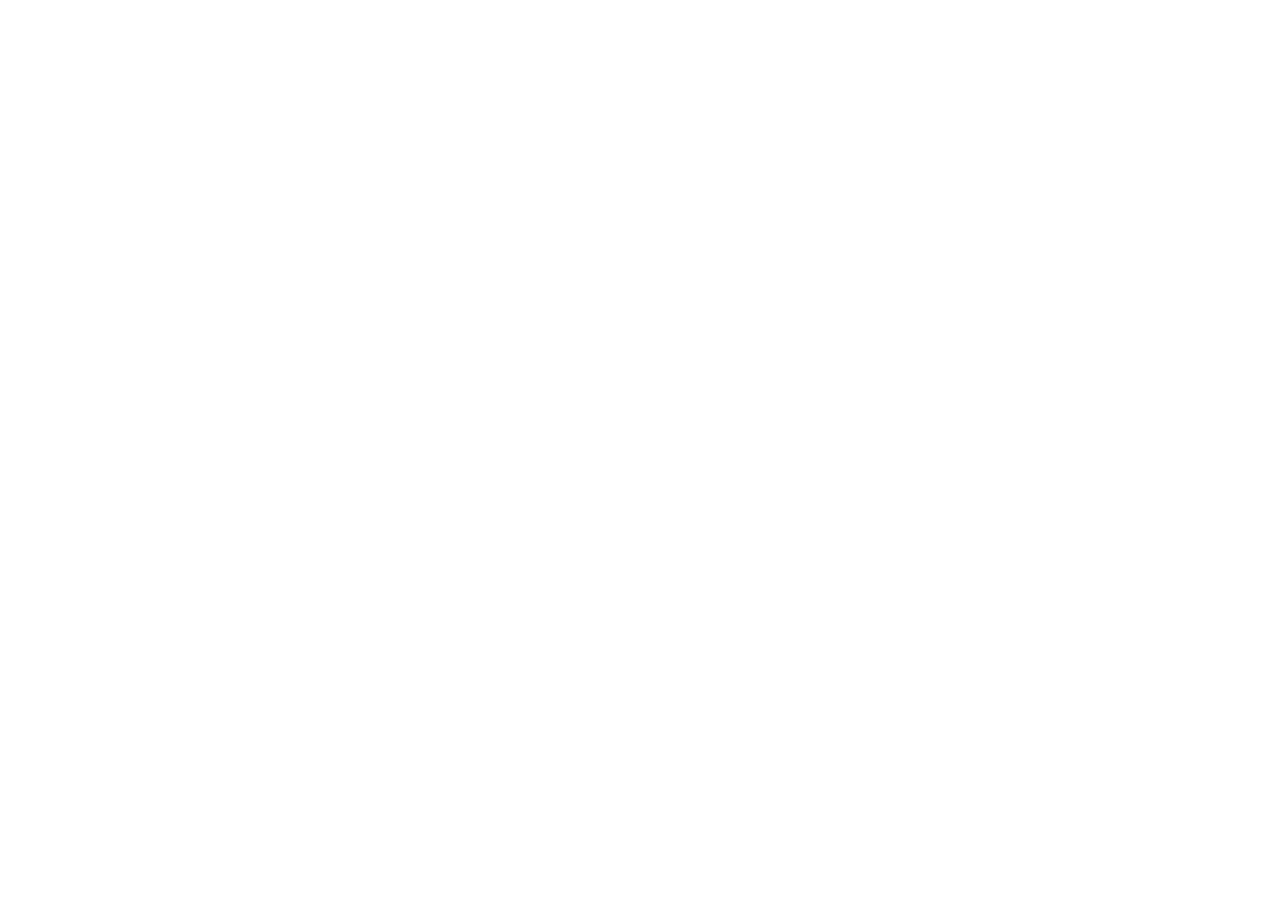
==== commit baf76568: "Keep bundled Android page synced with live StockPulse web UI" ====
--- a/android/app/src/main/assets/index.html
+++ b/android/app/src/main/assets/index.html
@@ -1 +1 @@
-<!doctype html><html lang="en"><head><meta charset="utf-8"><meta name="viewport" content="width=device-width,initial-scale=1"><meta name="theme-color" content="#0b1020"><title>StockPulse India</title><style>:root{--bg:#0b1020;--panel:#121a2e;--line:#26304a;--text:#edf2ff;--muted:#9aa7c2;--good:#39d98a;--bad:#ff6678;--accent:#6d8cff}*{box-sizing:border-box}body{margin:0;background:var(--bg);color:var(--text);font:14px system-ui,-apple-system,Segoe UI,Arial}button,input,select{font:inherit}button{cursor:pointer}main{max-width:1400px;margin:auto;padding:14px}.head{display:flex;justify-content:space-between;align-items:center;gap:12px;padding:8px 0 16px}.brand{display:flex;gap:11px;align-items:center}.logo{width:44px;height:44px;border-radius:12px;background:var(--accent);display:grid;place-items:center;font-size:23px;font-weight:800}.brand small,.muted,label{color:var(--muted)}.brand h1{font-size:19px;margin:2px 0}.btn,.tabs button{background:#18233d;border:1px solid var(--line);color:var(--text);border-radius:9px;padding:9px 12px}.tabs{display:flex;gap:6px;overflow:auto;border-bottom:1px solid var(--line);margin-bottom:16px}.tabs button{background:transparent;border:0;border-bottom:2px solid transparent;border-radius:0;white-space:nowrap}.tabs button.on{border-color:var(--accent);color:#fff}.hide{display:none!important}.hero{display:flex;justify-content:space-between;gap:12px;align-items:center}.hero h2{font-size:27px;margin:4px 0}.hero p{color:var(--muted);margin:0 0 15px}.kpis,.market{display:grid;grid-template-columns:repeat(4,1fr);gap:11px;margin:14px 0}.card,.surface,.stat{background:var(--panel);border:1px solid var(--line);border-radius:14px;padding:14px}.kpi b{display:block;font-size:27px;margin-top:8px}.good{color:var(--good)!important}.bad{color:var(--bad)!important}.grid{display:grid;grid-template-columns:repeat(3,1fr);gap:12px}.filters{display:grid;grid-template-columns:2fr repeat(6,1fr);gap:8px;margin:12px 0}.filters label{display:grid;gap:5px;font-size:11px}.filters input,.filters select{width:100%;background:#0e1528;color:var(--text);border:1px solid var(--line);border-radius:8px;padding:9px}.stock{cursor:pointer}.stock .top{display:flex;justify-content:space-between;gap:8px}.stock h3{margin:0 0 3px}.price{font-size:21px;font-weight:800;margin:11px 0}.pill{display:inline-block;background:#263453;border-radius:7px;padding:5px 8px;font-size:11px;font-weight:800}.Strong{background:#123a2a;color:var(--good)}.Potential{background:#30351a;color:#d5e75d}.Avoid{background:#3c1c27;color:var(--bad)}.meta{display:flex;flex-wrap:wrap;gap:8px;color:#c8d0e1;font-size:11px;margin:10px 0}.reason{color:#cbd4e7;font-size:12px;line-height:1.45}.watch{width:100%;margin-top:8px}.empty{text-align:center;color:var(--muted);padding:30px;border:1px dashed var(--line);border-radius:12px;grid-column:1/-1}.stat b{display:block;font-size:22px}.stat span,.stat small{display:block;color:var(--muted);margin-top:4px}.modal{position:fixed;inset:0;background:#050914e8;z-index:10;overflow:auto;padding:12px}.box{max-width:900px;margin:15px auto;background:#11192d;border:1px solid #34415f;border-radius:16px;padding:18px}.detail{display:grid;grid-template-columns:repeat(4,1fr);gap:9px}.detail>div{background:#0d1426;border:1px solid var(--line);border-radius:9px;padding:11px}.detail b{display:block;font-size:18px}.detail small{color:var(--muted)}.list{display:grid;gap:7px}.list div{display:flex;justify-content:space-between;border-bottom:1px solid #222c43;padding:8px}.list span{color:var(--muted)}.table{width:100%;border-collapse:collapse;font-size:12px}.table td{padding:7px;border-bottom:1px solid #222c43}.table td:nth-child(odd){color:var(--muted)}@media(max-width:850px){.kpis,.market{grid-template-columns:repeat(2,1fr)}.grid{grid-template-columns:repeat(2,1fr)}.filters{grid-template-columns:repeat(3,1fr)}}@media(max-width:550px){.kpis,.market,.grid{grid-template-columns:1fr}.filters{grid-template-columns:1fr 1fr}.detail{grid-template-columns:1fr 1fr}.hero{align-items:flex-start;flex-direction:column}}</style></head><body><main><header class="head"><div class="brand"><div class="logo">S</div><div><small>STOCKPULSE INDIA</small><h1>Smart Stock Intelligence</h1></div></div><button class="btn" id="refresh">↻ Refresh</button></header><nav class="tabs"><button class="on" data-tab="home">Dashboard</button><button data-tab="screen">Screener</button><button data-tab="watch">Watchlist <span id="wc">0</span></button><button data-tab="market">Live Market</button></nav><section id="home"><div class="hero"><div><small class="muted">MARKET INTELLIGENCE</small><h2>Find the strongest stocks</h2><p>Trend, momentum, volume, valuation, quality and risk based ranking.</p></div><span class="muted" id="status">Loading…</span></div><div class="kpis"><div class="card kpi"><span class="muted">Stocks scanned</span><b id="scanned">—</b></div><div class="card kpi"><span class="muted">Strong candidates</span><b class="good" id="strong">—</b></div><div class="card kpi"><span class="muted">Market breadth</span><b id="breadth">—</b></div><div class="card kpi"><span class="muted">Avg 20D momentum</span><b id="mom">—</b></div></div><div class="surface"><div class="hero"><div><h3>Top recommendations</h3><span class="muted">Tap any stock for full analysis and reasons</span></div><select class="btn" id="homeSort"><option value="score">Best score</option><option value="20d">20D</option><option value="60d">60D</option><option value="upside">Upside</option></select></div><div id="top" class="grid"></div></div></section><section id="screen" class="hide"><div class="hero"><div><h2>Stock Screener</h2><p>Filter the full screened universe.</p></div><button class="btn" id="reset">Reset</button></div><div class="filters"><label>Search<input id="q" placeholder="RELIANCE / TCS"></label><label>Min score<input id="ms" type="number" value="0"></label><label>Band<select id="band"><option>All</option><option>Strong</option><option>Potential</option><option>Watch</option><option>Avoid</option></select></label><label>Min 20D %<input id="m20" type="number" value="-100"></label><label>Min 60D %<input id="m60" type="number" value="-100"></label><label>Min 52W pos %<input id="m52" type="number" value="0"></label><label>Sort<select id="sort"><option value="score">Score</option><option value="20d">20D</option><option value="60d">60D</option><option value="upside">Upside</option><option value="volume">Volume</option><option value="change">Today</option></select></label></div><div id="screenStatus" class="muted"></div><div id="list" class="grid"></div></section><section id="watch" class="hide"><div class="hero"><div><h2>Watchlist</h2><p>Saved locally on this phone. No login required.</p></div></div><div id="watchlist" class="grid"></div></section><section id="market" class="hide"><div class="hero"><div><h2>Live Market</h2><p>Nifty, Bank Nifty and StockPulse universe.</p></div></div><div id="marketCards" class="market"></div><div class="card muted">Scores and upside are model estimates, not guaranteed returns or personalized investment advice.</div></section><div id="modal" class="modal hide"><div class="box"><button class="btn" id="close">Close</button><div id="detail"></div></div></div></main><script>const API='https://stockpulse-india-api-v3.onrender.com/api';let all=[];const $=x=>document.getElementById(x),num=x=>Number.isFinite(Number(x))?Number(x):0,watch=()=>JSON.parse(localStorage.getItem('stockpulse_watch')||'[]'),save=a=>{localStorage.setItem('stockpulse_watch',JSON.stringify(a));$('wc').textContent=a.length};function val(x,k){return num(x&&x[k])}function nm(x){return x.symbol||x.ticker||x.name||''}function bd(x){return x.band||x.recommendation_band||(val(x,'final_rank_score')>=80?'Strong':val(x,'final_rank_score')>=65?'Potential':val(x,'final_rank_score')>=50?'Watch':'Avoid')}function sortA(a,k){let key=k==='score'?'final_rank_score':k==='20d'?'return_20d_pct':k==='60d'?'return_60d_pct':k==='upside'?'estimated_upside_pct':k==='volume'?'volume_change_pct':'change_pct';return [...a].sort((x,y)=>val(y,key)-val(x,key))}function pct(x){return(num(x)>=0?'+':'')+num(x).toFixed(2)+'%'}function card(x){let s=nm(x),f=watch().includes(s),b=bd(x);return `<article class="card stock" onclick="detailOf('${encodeURIComponent(s)}')"><div class="top"><div><h3>${s}</h3><small class="muted">${x.company_name||x.name||'NSE listed stock'}</small></div><b>${val(x,'final_rank_score').toFixed(1)}</b></div><div class="price">₹${val(x,'price').toLocaleString('en-IN')} <span class="${val(x,'change_pct')<0?'bad':'good'}">${pct(x.change_pct)}</span></div><span class="pill ${b}">${b} • ${x.recommendation||'WATCH'}</span><div class="meta"><span>20D ${pct(x.return_20d_pct)}</span><span>60D ${pct(x.return_60d_pct)}</span><span>Upside ${pct(x.estimated_upside_pct)}</span><span>Volume ${pct(x.volume_change_pct)}</span></div><p class="reason">${(x.why||x.reasons||['Trend + momentum + volume + quality/valuation signals']).slice(0,3).join(' • ')}</p><button class="btn watch" onclick="event.stopPropagation();toggle('${s.replace(/'/g,"\\'")}')">${f?'★ Saved to watchlist':'☆ Add to watchlist'}</button></article>`}function toggle(s){let a=watch();a=a.includes(s)?a.filter(x=>x!==s):a.concat(s);save(a);renderAll()}function renderHome(){let adv=all.filter(x=>val(x,'change_pct')>0).length,total=all.length,strong=all.filter(x=>bd(x)==='Strong').length,avg=all.reduce((s,x)=>s+val(x,'return_20d_pct'),0)/(total||1);$('scanned').textContent=total;$('strong').textContent=strong;$('breadth').textContent=adv+'/'+(total-adv);$('mom').textContent=pct(avg);$('top').innerHTML=sortA(all,$('homeSort').value).slice(0,9).map(card).join('')||'<div class="empty">No candidates returned.</div>'}function renderScreen(){let q=$('q').value.toLowerCase(),m=num($('ms').value),b=$('band').value,a=all.filter(x=>(!q||(nm(x)+' '+(x.company_name||'')).toLowerCase().includes(q))&&val(x,'final_rank_score')>=m&&(b==='All'||bd(x)===b)&&val(x,'return_20d_pct')>=num($('m20').value)&&val(x,'return_60d_pct')>=num($('m60').value)&&val(x,'52w_position')>=num($('m52').value));a=sortA(a,$('sort').value);$('screenStatus').textContent=`${a.length} stocks match`;$('list').innerHTML=a.map(card).join('')||'<div class="empty">No stocks match these rules.</div>'}function renderWatch(){let s=new Set(watch());let a=all.filter(x=>s.has(nm(x)));$('watchlist').innerHTML=a.map(card).join('')||'<div class="empty">Watchlist is empty.</div>'}async function renderMarket(){let adv=all.filter(x=>val(x,'change_pct')>0).length,total=all.length;let idx=[];try{let r=await fetch(API+'/market',{cache:'no-store'});if(r.ok)idx=(await r.json()).indices||[]}catch(e){}$('marketCards').innerHTML=idx.map(x=>`<div class="stat"><b>${val(x,'price').toLocaleString('en-IN',{maximumFractionDigits:2})}</b><span>${x.symbol==='^NSEI'?'NIFTY 50':'BANK NIFTY'}</span><small class="${val(x,'change_pct')<0?'bad':'good'}">${pct(x.change_pct)}</small></div>`).join('')+`<div class="stat"><b>${total}</b><span>Scanned</span></div><div class="stat"><b>${adv}</b><span>Advancing</span></div><div class="stat"><b>${total-adv}</b><span>Declining</span></div>`}function renderAll(){save(watch());renderHome();renderScreen();renderWatch();renderMarket()}async function detailOf(enc){let s=decodeURIComponent(enc),x=all.find(y=>nm(y)===s);if(!x)return;$('modal').classList.remove('hide');$('detail').innerHTML='<p>Loading complete analysis…</p>';try{let r=await fetch(API+'/stock/'+encodeURIComponent(s),{cache:'no-store'});if(r.ok)x=await r.json()}catch(e){}let reasons=x.why||x.reasons||['Trend strength','Momentum','Volume confirmation','Quality / valuation','Risk assessment'];$('detail').innerHTML=`<h2>${x.company_name||s} (${s})</h2><div class="price">₹${val(x,'price').toLocaleString('en-IN')} <span class="${val(x,'change_pct')<0?'bad':'good'}">${pct(x.change_pct)} today</span></div><span class="pill ${bd(x)}">${bd(x)} • ${x.recommendation||'WATCH'}</span><div class="detail"><div><b>${val(x,'final_rank_score').toFixed(1)}</b><small>Overall score</small></div><div><b>${pct(x.estimated_upside_pct)}</b><small>Estimated upside</small></div><div><b>${pct(x.return_20d_pct)}</b><small>20D</small></div><div><b>${pct(x.return_60d_pct)}</b><small>60D</small></div><div><b>${pct(x.volume_change_pct)}</b><small>Volume variation</small></div><div><b>${pct(x.return_52w_pct)}</b><small>52W return</small></div><div><b>${pct(x['52w_position'])}</b><small>52W position</small></div><div><b>${x.risk||'—'}</b><small>Risk</small></div></div><h3>Why this stock is recommended</h3><ul class="reason">${reasons.map(r=>`<li>${r}</li>`).join('')}</ul><h3>Short / Medium / Long term</h3><div class="detail"><div><b>${val(x,'short_term_score').toFixed(1)}</b><small>Short term score</small></div><div><b>${val(x,'medium_term_score').toFixed(1)}</b><small>Medium term score</small></div><div><b>${val(x,'long_term_score').toFixed(1)}</b><small>Long term score</small></div><div><b>${pct(x.volume_change_pct)}</b><small>Volume change</small></div></div><h3>Technical snapshot</h3><div class="list"><div><span>RSI 14</span><b>${val(x,'rsi14').toFixed(1)}</b></div><div><span>20 DMA</span><b>₹${val(x,'dma20').toFixed(2)}</b></div><div><span>50 DMA</span><b>₹${val(x,'dma50').toFixed(2)}</b></div><div><span>200 DMA</span><b>₹${val(x,'dma200').toFixed(2)}</b></div></div><h3>Fundamental / valuation</h3><div class="list"><div><span>PE</span><b>${x.pe==null?'—':val(x,'pe').toFixed(1)}</b></div><div><span>Price/Book</span><b>${x.pb==null?'—':val(x,'pb').toFixed(1)}</b></div><div><span>ROE</span><b>${x.roe==null?'—':(val(x,'roe')*100).toFixed(1)+'%'}</b></div><div><span>Debt/Equity</span><b>${x.debt_to_equity==null?'—':val(x,'debt_to_equity').toFixed(1)}</b></div></div><h3>Pros</h3><ul class="reason">${(x.pros||[]).map(r=>`<li>${r}</li>`).join('')}</ul><h3>Risks / Cons</h3><ul class="reason">${(x.cons||[]).map(r=>`<li>${r}</li>`).join('')}</ul><button class="btn watch" onclick="toggle('${s.replace(/'/g,"\\'")}');detailOf('${enc}')">${watch().includes(s)?'★ Remove from watchlist':'☆ Add to watchlist'}</button>`}function setup(){document.querySelectorAll('.tabs button').forEach(b=>b.onclick=()=>{document.querySelectorAll('.tabs button').forEach(x=>x.classList.remove('on'));document.querySelectorAll('section').forEach(x=>x.classList.add('hide'));b.classList.add('on');$(b.dataset.tab).classList.remove('hide');if(b.dataset.tab==='market')renderMarket()});['q','ms','band','m20','m60','m52','sort','homeSort'].forEach(id=>$(id).addEventListener('input',renderAll));$('refresh').onclick=load;$('reset').onclick=()=>{ $('q').value='';$('ms').value=0;$('band').value='All';$('m20').value=-100;$('m60').value=-100;$('m52').value=0;$('sort').value='score';renderAll()};$('close').onclick=()=>$('modal').classList.add('hide');$('modal').onclick=e=>{if(e.target.id==='modal')$('modal').classList.add('hide')}}async function load(){setup();$('status').textContent='Scanning NSE universe…';try{let r=await fetch(API+'/screener/top?limit=50&min_quality=0',{cache:'no-store'});if(!r.ok)throw Error(r.status);let d=await r.json();all=d.items||d.stocks||d.data||[];$('status').textContent='Live data updated '+new Date(d.generated_at||Date.now()).toLocaleTimeString();renderAll()}catch(e){all=[];$('status').textContent='Live API unavailable — tap Refresh to retry';renderAll()}}load();</script></body></html>+<!doctype html><html lang="en"><head><meta charset="utf-8"><meta name="viewport" content="width=device-width,initial-scale=1"><meta name="theme-color" content="#0b1020"><title>StockPulse India</title><script>location.replace('https://stockpulse-india-web.onrender.com/?app=4.2.0&v=20260912');</script></head><body style="background:#0b1020;color:#edf2ff;font-family:system-ui;padding:24px"><h2>Opening StockPulse India…</h2><p>Loading the latest StockPulse interface.</p></body></html>
